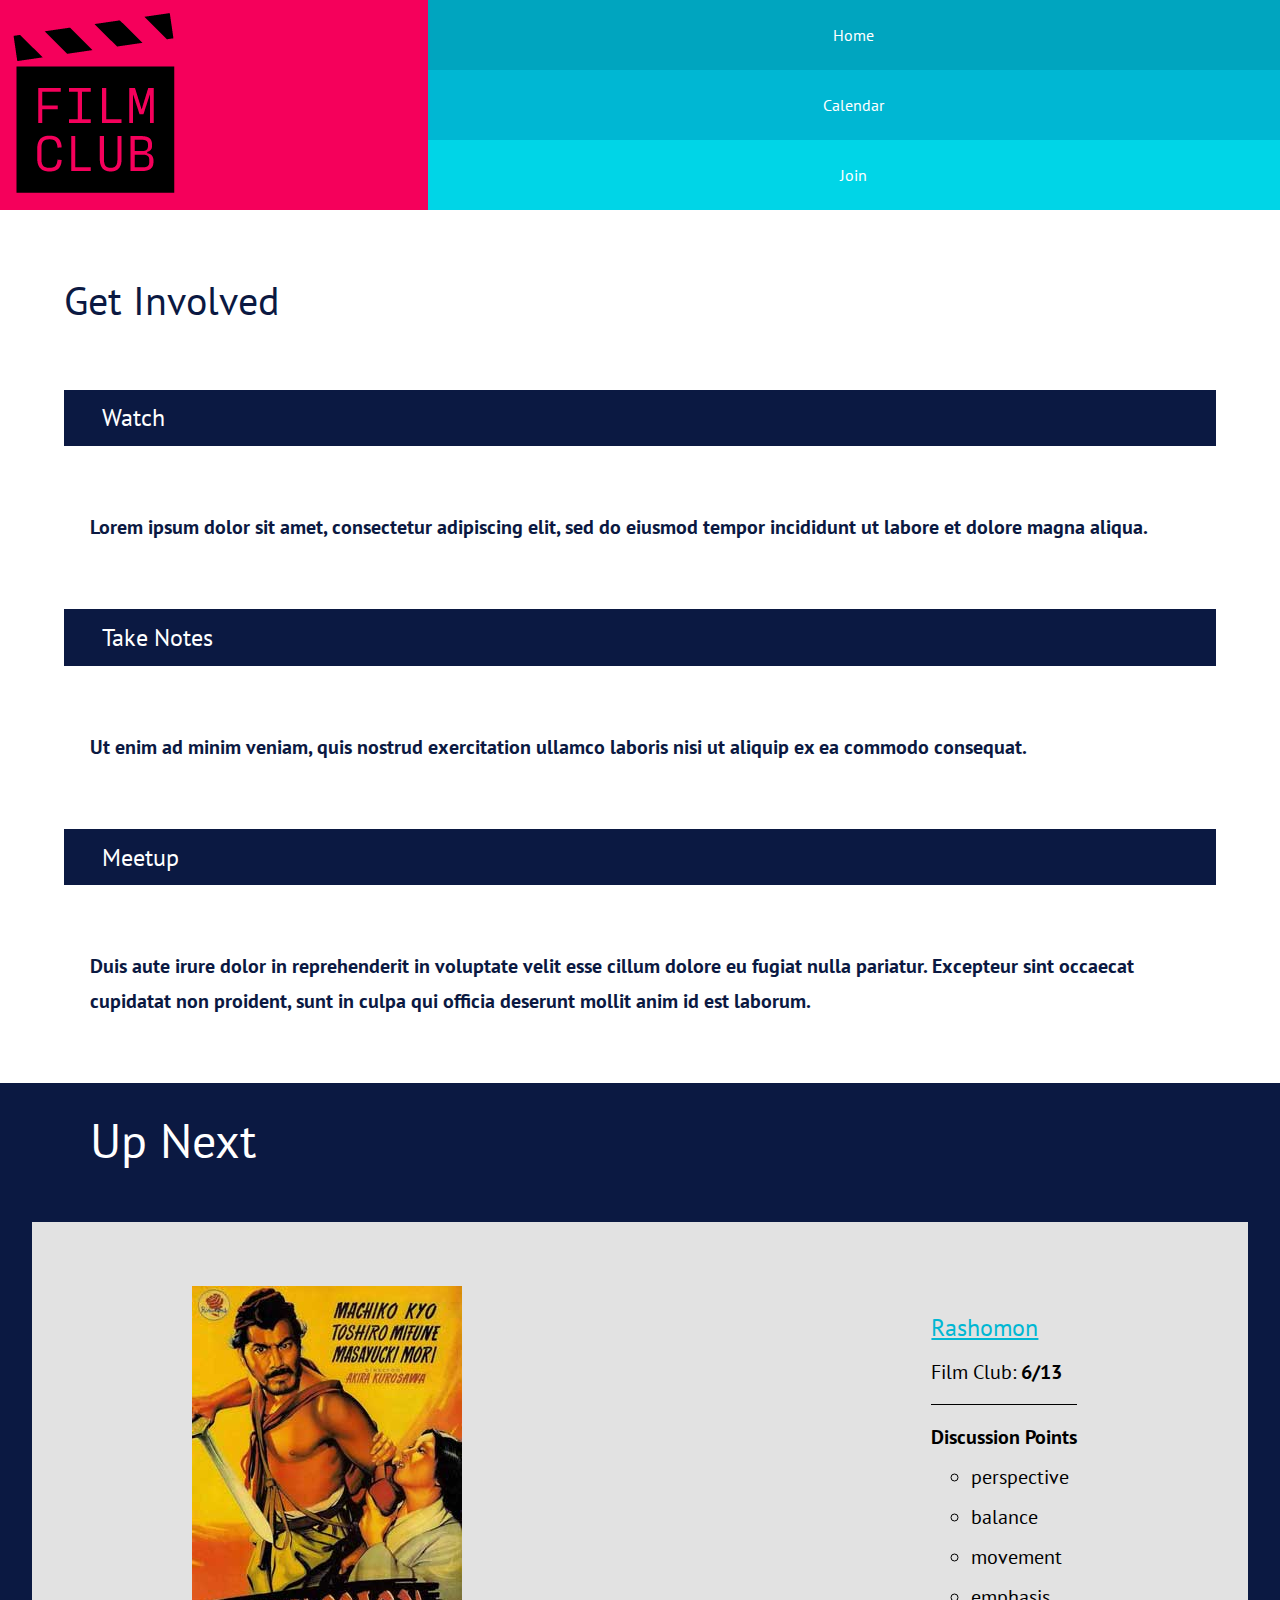
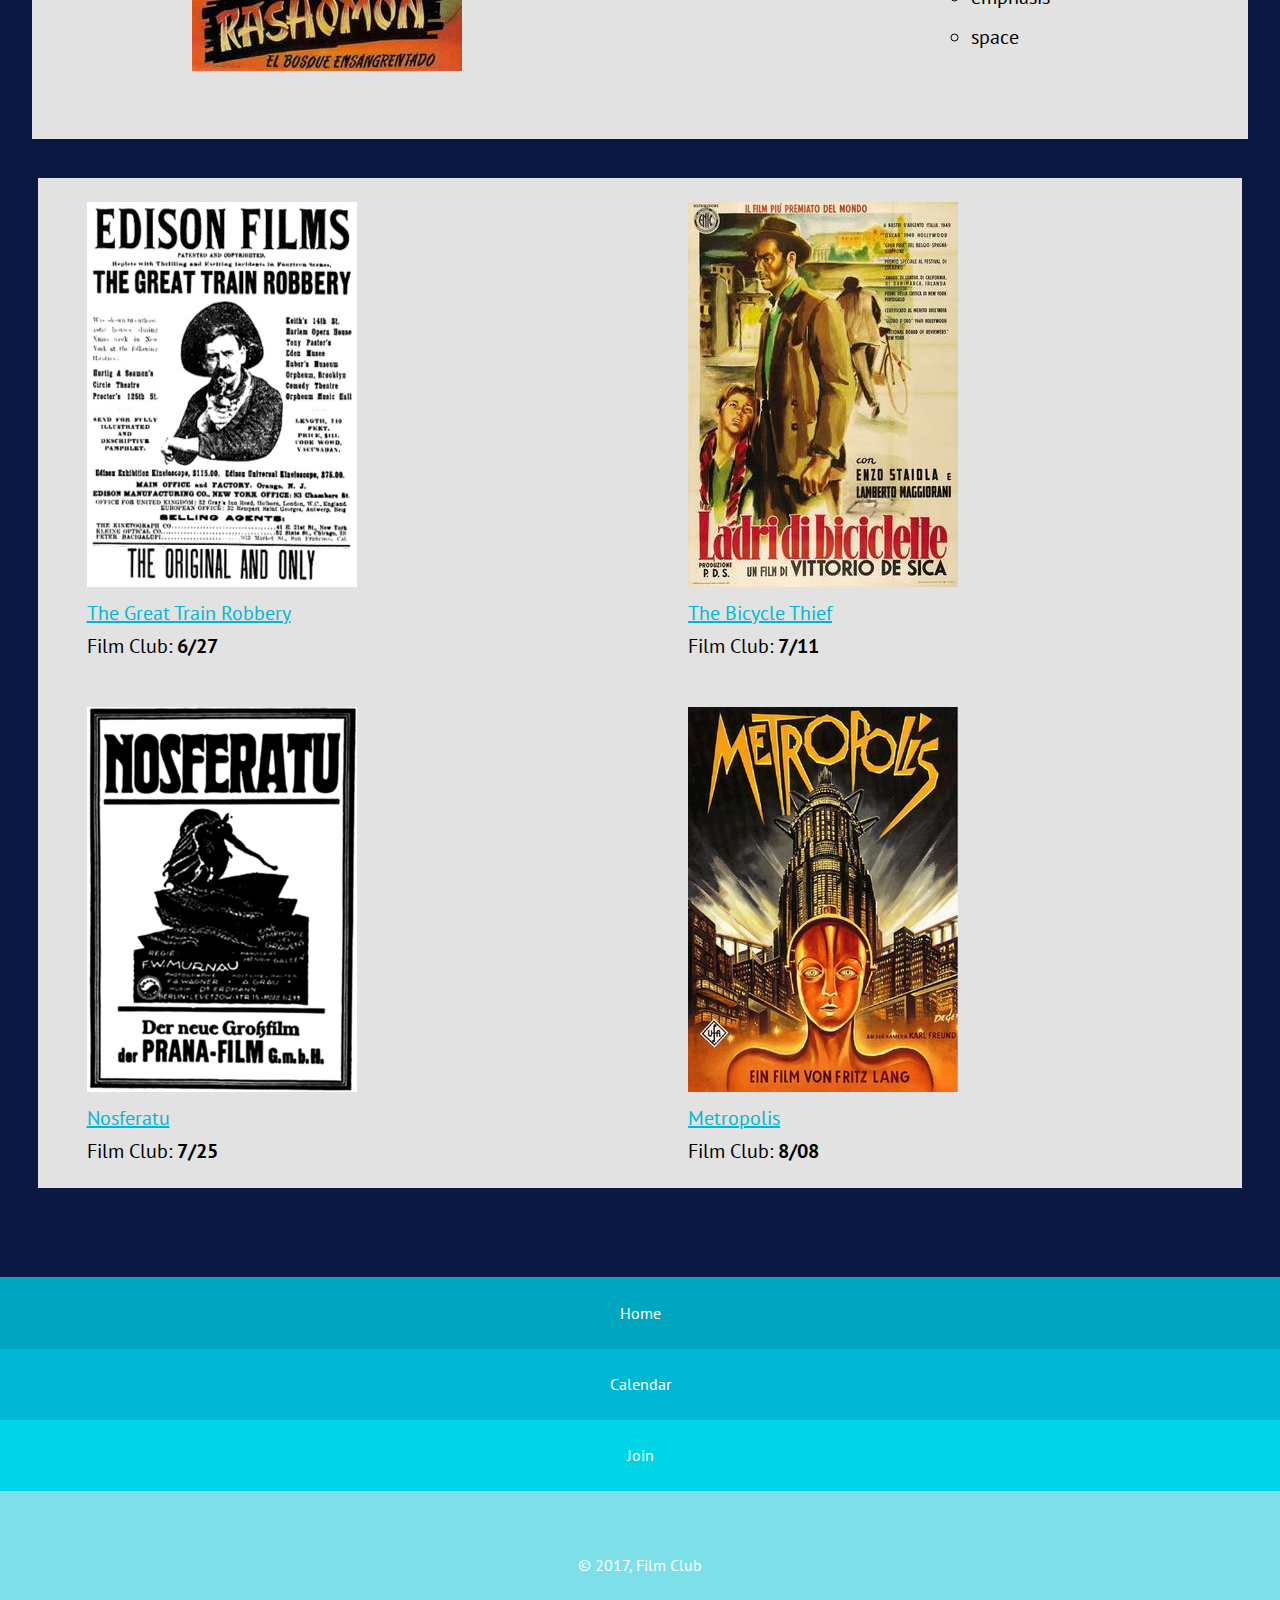
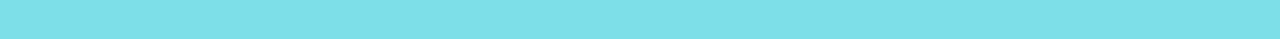
==== index.html @ bc9c58c0 "Add HTML/CSS for homepage mobile layout" ====
<!DOCTYPE html>
<html>
  <head>
    <meta charset="utf-8">
    <meta name="viewport" content="width=device-width, initial-scale=1">
    <title>Film Club</title>
    <link rel="stylesheet" type="text/css" href="./css/main.css">
    <link href="https://fonts.googleapis.com/css?family=PT+Sans:400,700" rel="stylesheet">
  </head>
  <body>
    <header>
    <nav>
        <div class="main-nav">
          <div class="logo-width">
          <img src="images/filmclub.png" alt="film club logo">
          </div>
          <div class="link-flex">
              <div class="nav-links" id="home">
                <a href="index.html">Home</a>
              </div>
              <div class="nav-links" id="cal">
                <a href="calendar/index.html">Calendar</a>
              </div>
              <div class="nav-links" id="join">
                <a href="join/index.html">Join</a>
              </div>
          </div>
        </div>
      </nav>
    </header>
    <main>
      <h1>Get Involved</h1>
        <div class="hero-image">
          <div class="hero-links">
            <h3>Watch</h3>
            <p>Lorem ipsum dolor sit amet, consectetur adipiscing elit, sed do eiusmod tempor incididunt ut labore et dolore magna aliqua.</p>
          </div>
          <div class="hero-links">
            <h3>Take Notes</h3>
            <p>Ut enim ad minim veniam, quis nostrud exercitation ullamco laboris nisi ut aliquip ex ea commodo consequat.</p>
          </div>
          <div class="hero-links">
            <h3>Meetup</h3>
            <p>Duis aute irure dolor in reprehenderit in voluptate velit esse cillum dolore eu fugiat nulla pariatur. Excepteur sint occaecat cupidatat non proident, sunt in culpa qui officia deserunt mollit anim id est laborum.</p>
          </div>
        </div>
    </main>
    <section>
      <h2>Up Next</h2>
      <div class="all-films">
        <div class="main-film">
          <div class="feature-film">
            <div id="rashomon"> <img src="images/rashomon-poster.jpg" alt="rashomon movie poster"></div>
              <div class="main-details">
                <h3><a href="https://www.youtube.com/watch?v=7QTrx3YNz7A&t=8s">Rashomon</a></h3>
                <p>Film Club: <span>6/13</span></p>
                <h4>Discussion Points</h4>
                <ul>
                <li>perspective</li>
                <li>balance</li>
                <li>movement</li>
                <li>emphasis</li>
                <li>space</li>
              </ul>
            </div>
          </div>
        </div>
        <article>
        <div class="secondary-films">
              <div id="great-train">
                <div class="great-train-img">
                  <img src="images/great-train-poster.jpg" alt="great train movie poster">
                </div>
                <h4><a href="https://www.youtube.com/watch?v=zuto7qWrplc">The Great Train Robbery</a></h4>
                Film Club: <span>6/27</span>
              </div>
              <div id="bicycle-thief">
                <div class="bicycle-thief-img">
                  <img src="images/bicycle-thief-poster.jpg" alt="bicycle thief movie poster">
                </div>
                <h4><a href="https://www.youtube.com/watch?v=H3jnzXX9mXs">The Bicycle Thief</a></h4>
                Film Club: <span>7/11</span>
              </div>
              <div id="nosferatu">
                <div class="nosferatu-img">
                  <img src="images/nosferatu-poster.jpg" alt="nosferatu movie poster">
                </div>
                <h4><a href="https://www.youtube.com/watch?v=FC6jFoYm3xs">Nosferatu</a></h4>
                Film Club: <span>7/25</span>
              </div>
              <div id="metropolis">
                <div class="metropolis-img">
                  <img src="images/metropolis-poster.jpg" alt="metropolis movie poster">
                </div>
                <h4><a href="https://www.youtube.com/watch?v=Q0NzALRJifI">Metropolis</a></h4>
                Film Club: <span>8/08</span>
              </div>
          </div>
        </div>
    </article>
  </section>
    <footer>
      <div class="footer-nav">
        <div class="footer-link-flex">
            <div class="nav-links" id="home">
              <a href="index.html">Home</a>
            </div>
            <div class="nav-links" id="cal">
              <a href="calendar/index.html">Calendar</a>
            </div>
            <div class="nav-links" id="join">
              <a href="join/index.html">Join</a>
            </div>
            <div id="legal">
            &copy 2017, Film Club
            </div>
          </div>
        </div>
    </footer>
  </body>
</html>
---- css/main.css ----
/*text: #0B1942
inline link: #00B7D3
h2 background: #0B1942
h2 color: #FFFFFF
logo background: #F5005B
navigation background: #7DDFE8
navigation link color: #FFFFFF
"Home" nav link background: #00A5BF
"Calendar" nav link background: #00B7D3
"Join" nav link background: #00D5E7
"Up Next" background: #0B1942
"Up Next" card background #E2E2E2
calendar background and treatments: #0B1942
calendar highlighted day: #F5005B
button background: #F5005B
copyright text: #FFFFFF
font-family: 'PT Sans', sans-serif;*/
* {
  margin: 0 auto;
  box-sizing: border-box;
}
img {
  max-width: 100%;
}
#great-train, #bicycle-thief, #nosferatu, #metropolis {
  max-width: 100%;
}

.logo-width {
  flex-basis: 33.4%;
  background-color: #F5005B;
  padding: 1%;
}
.main-nav {
  background-color: #7DDFE8;
  display: flex;
  flex-wrap: nowrap;
  justify-content: flex-start;
  align-items: stretch;
}
.link-flex {
  flex-basis: 66.6%;
  display: flex;
  flex-direction: column;
  /*align-self: center;*/
  justify-content: flex-end;
  align-items: center;
}

.nav-links {
  display: flex;
    flex-direction: column;
    flex-wrap: nowrap;
    justify-content: center;
    align-content: stretch;
    align-items: center;
    width: 100%;
}
.main-nav a {
  color: #ffffff;
  font-family: 'PT Sans', sans-serif;
  text-decoration: none;
}
#home {
  background-color: #00A5BF;
  flex-basis: 33.3%;
}
#cal {
    background-color: #00B7D3;
    flex-basis: 33.3%;
}
#join {
  background-color: #00D5E7;
  flex-basis: 33.4%;
}

main {
  background-color: #ffffff;
}
h1 {
  color: #0B1942;
  font-family: 'PT Sans', sans-serif;
  font-size: 2.5rem;
  font-weight: 300;
  margin: 5% 0% 5% 5%;
}
.hero-links h3 {
  background-color: #0B1942;
  color: #fff;
  font-family: 'PT Sans', sans-serif;
  font-size: 1.5rem;
  font-weight: 200;
  width: 90%;
  padding: 1% 1% 1% 3%;
}
.hero-links p {
  color: #0B1942;
  font-family: 'PT Sans', sans-serif;
  font-size: 1.25rem;
  font-weight: 600;
  margin: 5% 5% 5% 7%;
  line-height: 1.75;
}
section {
  background-color: #0B1942;
  padding-bottom: 4%;
}

h2 {
    color: #ffffff;
    font-family: 'PT Sans', sans-serif;
    font-size: 3rem;
    font-weight: 300;
    margin: 5% 0% 2% 5%;
    padding: 2%;
}
.main-film {
  background-color: #E2E2E2;
  width: 95%;
  padding: 5%;
}
.feature-film {
  display: flex;
  flex-direction: row;
  align-items: center;
}
.main-details {
  flex-direction: column;
  line-height: 2;
  font-size: 1.25rem;
  padding: 1%;
  font-family: 'PT Sans', sans-serif;
  font-size: 1.25rem;
}
.main-details li {
  list-style: circle;
}
.main-details h4 {
  border-top: 1px solid #000;
  padding-top: 8%;
}
.main-details p {
  padding-bottom: 8%;
}
.main-details a  {
  color: #00B7D3;
  font-size: 1.5rem;
  font-family: 'PT Sans', sans-serif;
  font-weight: 300;
}
#rashomon {
  width: 42vw;
}
.secondary-films {
  background-color: #E2E2E2;
  margin: 3%;
  display: flex;
  flex-direction: row;
  flex-wrap: wrap;
  justify-content: center;
  align-content: center;
  align-items: center;
  font-family: 'PT Sans', sans-serif;
  font-size: 1.25rem;

}
.secondary-films a {
  color: #00B7D3;
  font-weight: 300;
  padding-bottom: 1%;
  line-height: 2;
}
#great-train {
  padding: 2% 0%;
  flex-basis: 42%;
}
#bicycle-thief {
    padding: 2% 0%;
    flex-basis: 42%;
}
#nosferatu {
    padding: 2% 0%;
    flex-basis: 42%;
}
#metropolis {
    padding: 2% 0%;
    flex-basis: 42%;
}
span {
  font-weight: bold;
}
.footer-link-flex {
  display: flex;
  flex-direction: column;
  justify-content: flex-end;
  align-items: center;
}


.footer-nav a {
  color: #ffffff;
  font-family: 'PT Sans', sans-serif;
  text-decoration: none;
  padding: 2%;
}
#legal {
  background-color: #7DDFE8;
  color: #ffffff;
  font-family: 'PT Sans', sans-serif;
  padding: 5%;
  width: 100%;
  text-align: center;
}
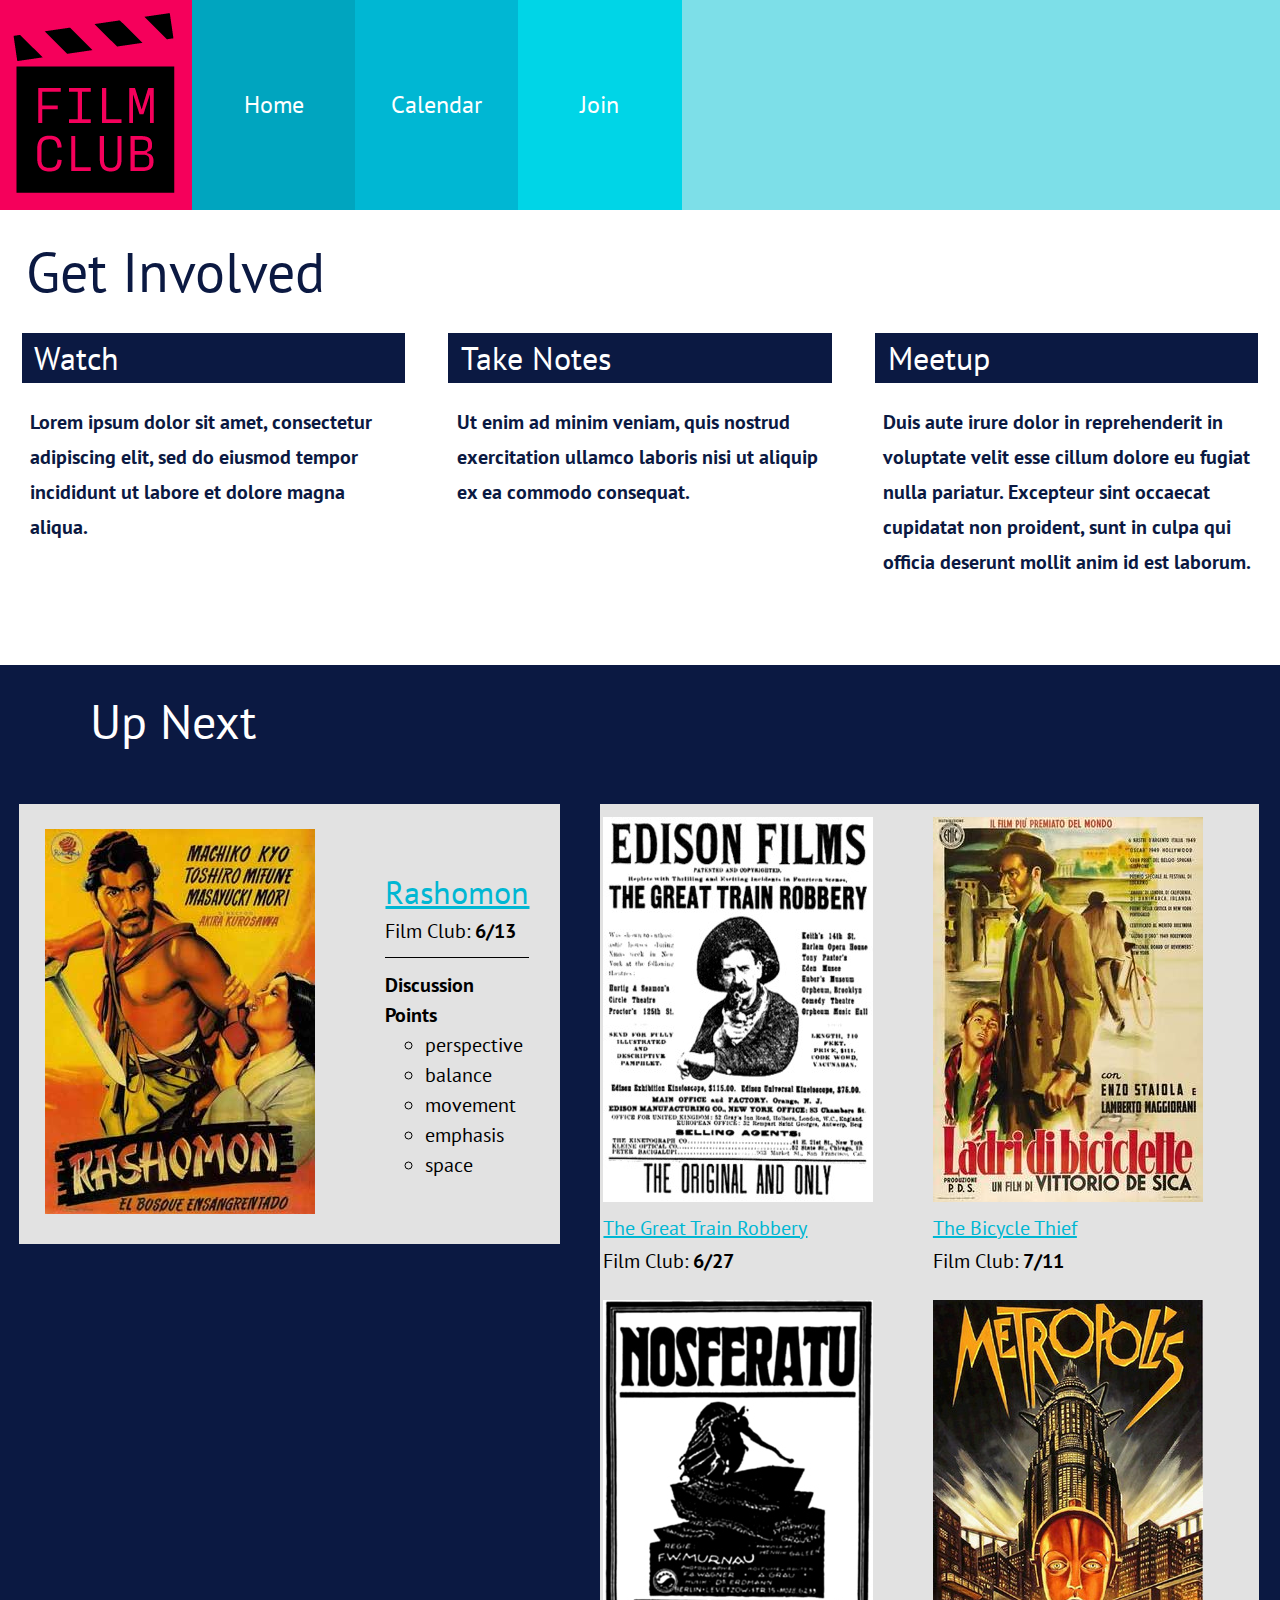
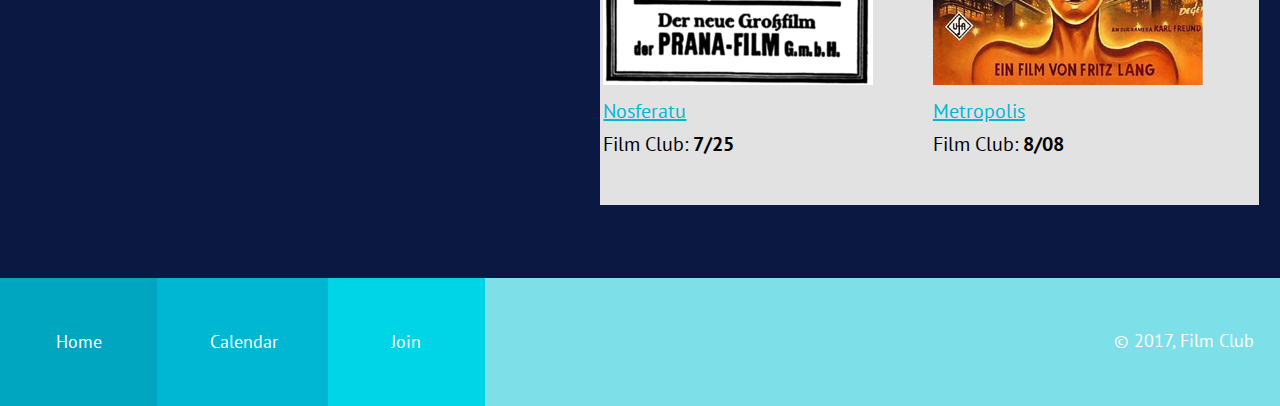
==== commit 660d351f: "Add more CSS and media query layouts for responsive" ====
--- a/index.html
+++ b/index.html
@@ -14,15 +14,18 @@
           <div class="logo-width">
           <img src="images/filmclub.png" alt="film club logo">
           </div>
-          <div class="link-flex">
-              <div class="nav-links" id="home">
+          <div class="link-flex" id="top-nav-bar">
+              <div class="head-nav-links" id="home-top">
                 <a href="index.html">Home</a>
               </div>
-              <div class="nav-links" id="cal">
+              <div class="head-nav-links" id="cal-top">
                 <a href="calendar/index.html">Calendar</a>
               </div>
-              <div class="nav-links" id="join">
+              <div class="head-nav-links" id="join-top">
                 <a href="join/index.html">Join</a>
+              </div>
+              <div class="gap">
+
               </div>
           </div>
         </div>
@@ -51,7 +54,7 @@
         <div class="main-film">
           <div class="feature-film">
             <div id="rashomon"> <img src="images/rashomon-poster.jpg" alt="rashomon movie poster"></div>
-              <div class="main-details">
+            <div class="main-details">
                 <h3><a href="https://www.youtube.com/watch?v=7QTrx3YNz7A&t=8s">Rashomon</a></h3>
                 <p>Film Club: <span>6/13</span></p>
                 <h4>Discussion Points</h4>
@@ -102,13 +105,13 @@
     <footer>
       <div class="footer-nav">
         <div class="footer-link-flex">
-            <div class="nav-links" id="home">
+            <div class="foot-nav-links" id="home">
               <a href="index.html">Home</a>
             </div>
-            <div class="nav-links" id="cal">
+            <div class="foot-nav-links" id="cal">
               <a href="calendar/index.html">Calendar</a>
             </div>
-            <div class="nav-links" id="join">
+            <div class="foot-nav-links" id="join">
               <a href="join/index.html">Join</a>
             </div>
             <div id="legal">
--- a/css/main.css
+++ b/css/main.css
@@ -42,12 +42,10 @@
   flex-basis: 66.6%;
   display: flex;
   flex-direction: column;
-  /*align-self: center;*/
-  justify-content: flex-end;
   align-items: center;
 }
 
-.nav-links {
+.head-nav-links {
   display: flex;
     flex-direction: column;
     flex-wrap: nowrap;
@@ -70,6 +68,19 @@
     flex-basis: 33.3%;
 }
 #join {
+  background-color: #00D5E7;
+  flex-basis: 33.4%;
+}
+
+#home-top {
+  background-color: #00A5BF;
+  flex-basis: 33.3%;
+}
+#cal-top {
+    background-color: #00B7D3;
+    flex-basis: 33.3%;
+}
+#join-top {
   background-color: #00D5E7;
   flex-basis: 33.4%;
 }
@@ -159,7 +170,6 @@
   flex-wrap: wrap;
   justify-content: center;
   align-content: center;
-  align-items: center;
   font-family: 'PT Sans', sans-serif;
   font-size: 1.25rem;
 
@@ -189,6 +199,16 @@
 span {
   font-weight: bold;
 }
+.foot-nav-links {
+  display: flex;
+    flex-direction: column;
+    flex-wrap: nowrap;
+    justify-content: center;
+    align-content: stretch;
+    align-items: center;
+    width: 100%;
+    padding: 2%;
+}
 .footer-link-flex {
   display: flex;
   flex-direction: column;
@@ -196,18 +216,235 @@
   align-items: center;
 }
 
-
 .footer-nav a {
   color: #ffffff;
   font-family: 'PT Sans', sans-serif;
   text-decoration: none;
+  font-size: 1.25rem;
   padding: 2%;
 }
 #legal {
   background-color: #7DDFE8;
   color: #ffffff;
   font-family: 'PT Sans', sans-serif;
-  padding: 5%;
+  font-size: 1.25rem;
+  padding: 8%;
   width: 100%;
   text-align: center;
 }
+
+/*tablet media query*/
+
+@media screen and (min-width: 545px) and (max-width: 768px) {
+  .main-nav {
+    display: flex;
+    justify-content: flex-start;
+  }
+  .link-flex {
+    display:flex;
+    flex-direction: row;
+    flex-wrap: nowrap;
+    justify-content: flex-start;
+    align-content: stretch;
+    align-items: stretch;
+    flex-grow: 1;
+  }
+  .logo-width {
+    flex-basis: 15%;
+  }
+  .head-nav-links a{
+    font-size: 1.1rem;
+  }
+  .head-nav-links{
+    flex-basis: 15%
+  }
+  #home-top {
+    flex-basis: 15%;
+  }
+  #join-top {
+    flex-basis: 15%;
+  }
+  #cal-top {
+    flex-basis: 15%;
+  }
+  .gap {
+    flex-basis: 55%;
+  }
+  .hero-image {
+    display: flex;
+  }
+  .hero-links {
+    flex-basis: 33.3%;
+  }
+  .main-film {
+    display:flex;
+    justify-content: flex-start;
+  }
+  #rashomon {
+    flex-basis: 51%;
+    width: 63vw;
+  }
+  .main-details {
+    flex-basis: 50%;
+  }
+  .secondary-films {
+    display:flex;
+    flex-wrap: nowrap;
+    align-content: center;
+    align-items: flex-start;
+  }
+  #great-train {
+    flex-basis: 24%;
+  }
+  #bicycle-thief {
+      flex-basis: 24%;
+  }
+  #nosferatu {
+      flex-basis: 24%;
+  }
+  #metropolis {
+      flex-basis: 24%;
+  }
+
+  .footer-link-flex {
+    display:flex;
+    flex-direction: row;
+    flex-wrap: nowrap;
+    justify-content: flex-start;
+    align-content: stretch;
+    align-items: stretch;
+  }
+  .foot-nav-links a {
+    font-size: 1rem;
+  }
+  .foot-nav-links {
+    padding: 5% 0%;
+  }
+
+  #legal {
+    text-align: right;
+    padding: 5% 1%;
+  }
+}
+/*desktop media query*/
+@media screen and (min-width: 769px) {
+  .main-nav {
+    display: flex;
+    justify-content: flex-start;
+  }
+  .link-flex {
+    display:flex;
+    flex-direction: row;
+    flex-wrap: nowrap;
+    justify-content: flex-start;
+    align-content: stretch;
+    align-items: stretch;
+    flex-grow: 1;
+  }
+  .logo-width {
+    flex-basis: 15%;
+  }
+  .head-nav-links {
+    flex-basis: 15%
+  }
+  .head-nav-links a{
+    font-size: 1.5rem;
+  }
+  #home-top {
+    flex-basis: 15%;
+  }
+  #join-top {
+    flex-basis: 15%;
+  }
+  #cal-top {
+    flex-basis: 15%;
+  }
+  .gap {
+    flex-basis: 55%;
+  }
+  h1 {
+    font-size: 3.5rem;
+    margin: 2% 0% 2% 2%;
+  }
+  .hero-links h3 {
+    font-size: 2rem;
+    font-weight: 200;
+  }
+  .hero-image {
+    display: flex;
+  }
+  .hero-links {
+    flex-basis: 33.3%;
+  }
+  .all-films {
+    display: flex;
+    flex-wrap: nowrap;
+    align-items: flex-start;
+  }
+  .main-film {
+    display:flex;
+    justify-content: flex-start;
+    width: 50%;
+    flex-basis: 49%;
+    margin-left: 1.5%;
+    margin-right: 1.5%;
+    padding: 2%;
+  }
+  #rashomon {
+    width: 27vw;
+  }
+  .main-details {
+    line-height: 1.5;
+  }
+  .main-details a {
+    font-size: 2rem;;
+  }
+  .secondary-films {
+    display:flex;
+    flex-wrap: wrap;
+    align-content: center;
+    align-items: flex-start;
+    margin-top: auto;
+    padding-bottom: 5%;
+  }
+  #great-train {
+    flex-basis: 49%;
+  }
+  #bicycle-thief {
+      flex-basis: 49%;
+  }
+  #nosferatu {
+      flex-basis: 49%;
+  }
+  #metropolis {
+      flex-basis: 49%;
+  }
+  .footer-link-flex {
+    display:flex;
+    flex-direction: row;
+    flex-wrap: nowrap;
+    justify-content: flex-start;
+    align-content: stretch;
+    align-items: stretch;
+  }
+  .foot-nav-links a {
+    font-size: 1.1rem;
+  }
+    #home {
+      flex-basis: 15%;
+      padding: 4%;
+    }
+    #join {
+      flex-basis: 15%;
+      padding: 4%;
+    }
+    #cal {
+      flex-basis: 15%;
+      padding: 4%;
+  }
+    #legal {
+    text-align: right;
+    padding: 4% 2% 4% 0%;
+    font-size: 1.1rem;
+  }
+}
